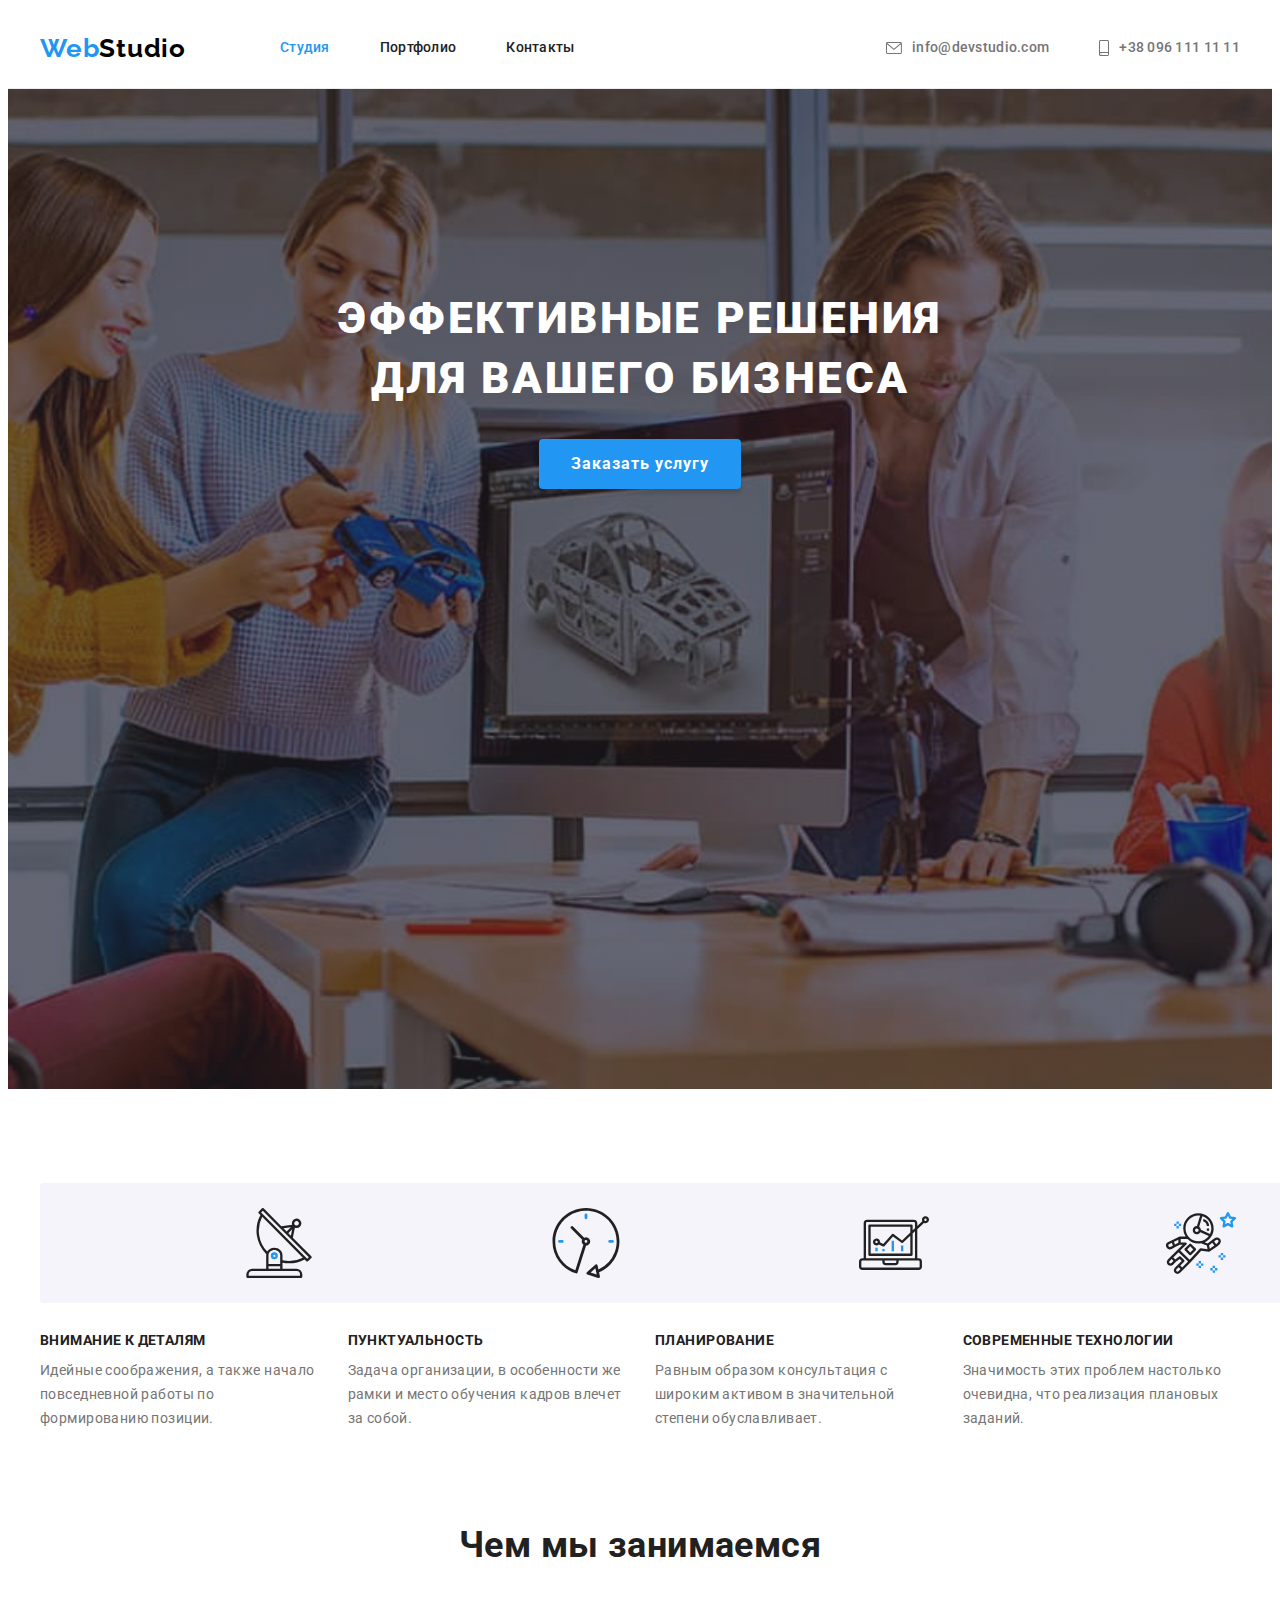
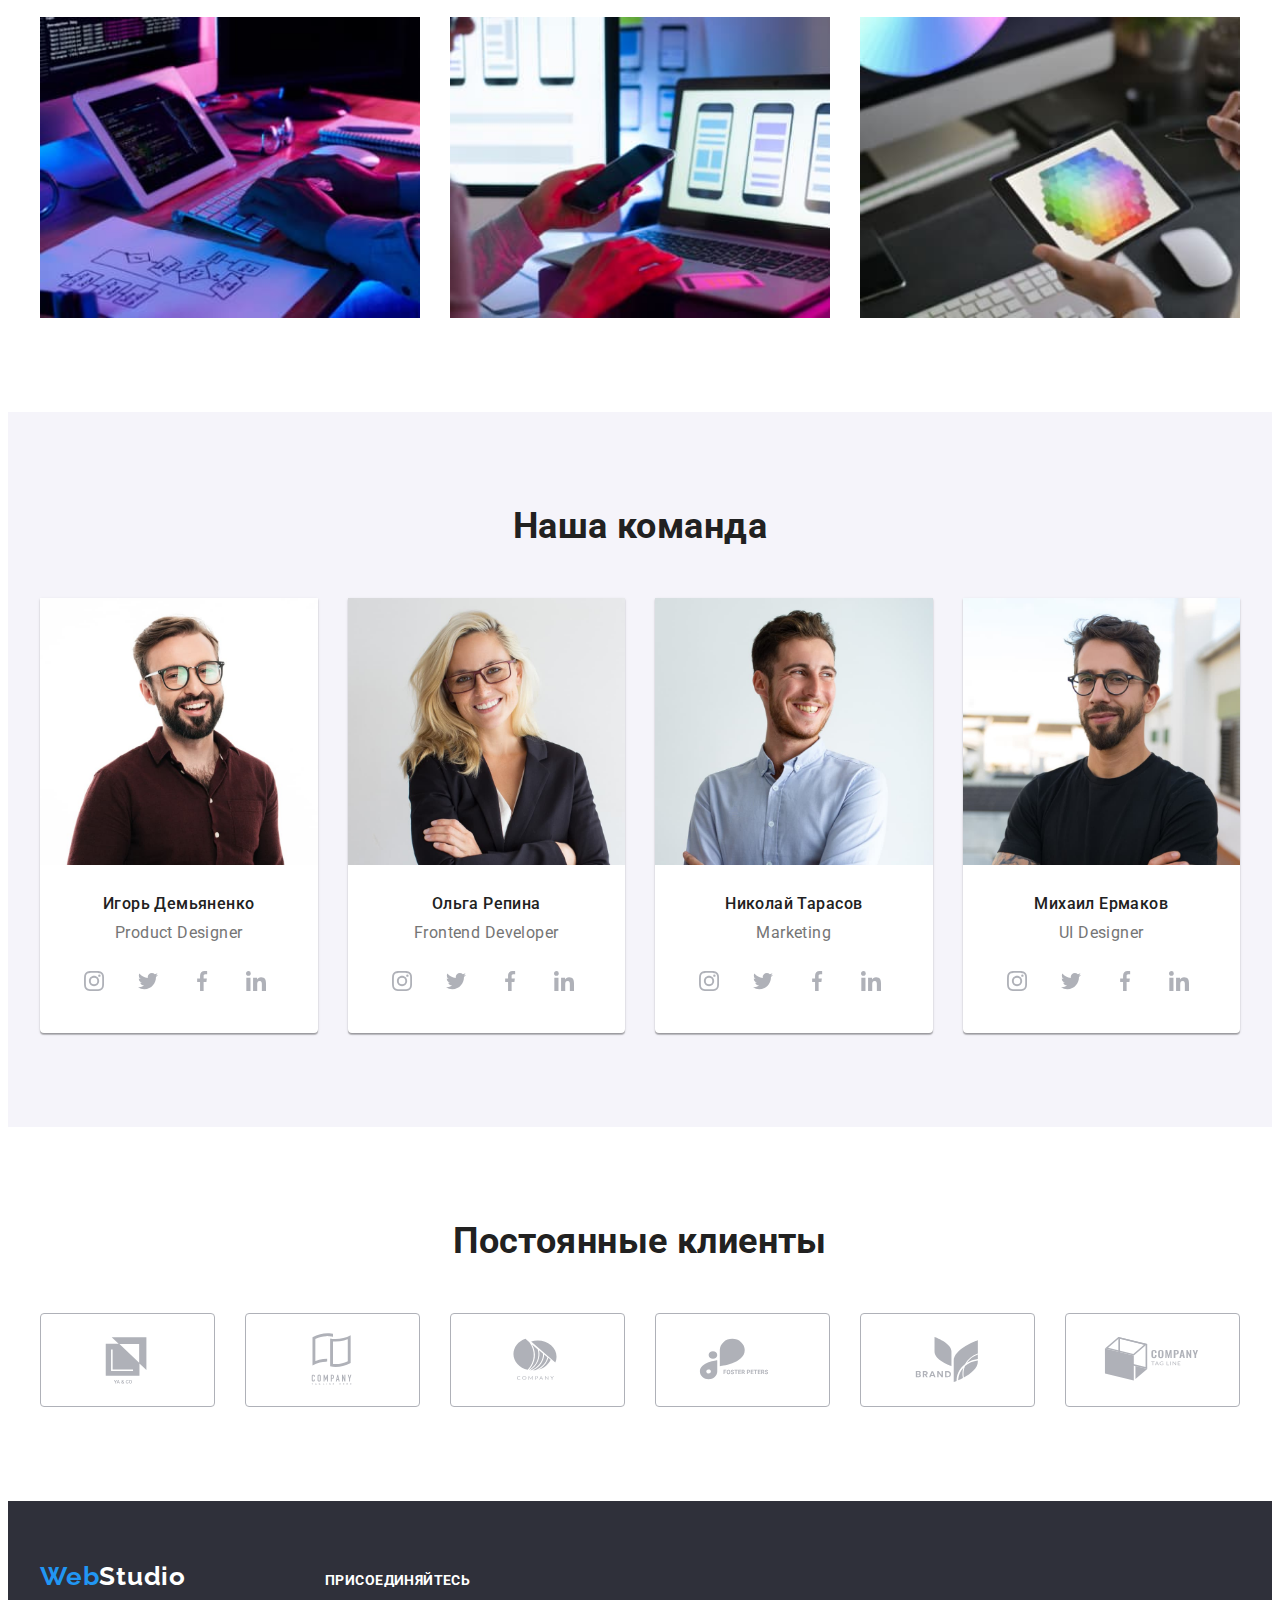
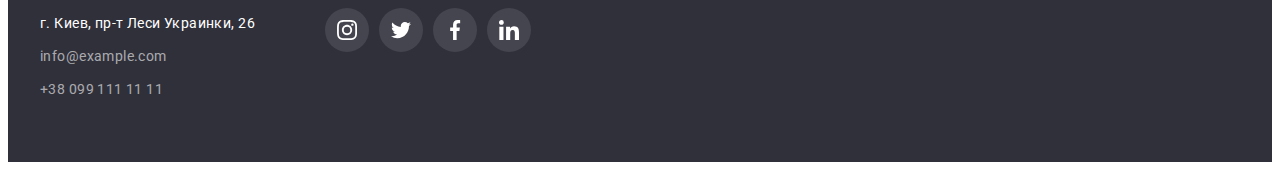
==== index.html @ f83ecda8 "Added files from previous hw" ====
<!DOCTYPE html>
<html lang="ru">
<head>
    <meta charset="UTF-8">
    <meta http-equiv="X-UA-Compatible" content="IE=edge">
    <meta name="viewport" content="width=device-width, initial-scale=1.0">
    <title>Studio</title>
    <link rel="preconnect" href="https://fonts.googleapis.com">
    <link rel="preconnect" href="https://fonts.gstatic.com" crossorigin>
    <link href="https://fonts.googleapis.com/css2?family=Raleway:wght@700&family=Roboto:wght@400;500;700;900&display=swap"
        rel="stylesheet">
    <link rel="stylesheet" href="https://cdnjs.cloudflare.com/ajax/libs/modern-normalize/1.1.0/modern-normalize.min.css"
        integrity="sha512-wpPYUAdjBVSE4KJnH1VR1HeZfpl1ub8YT/NKx4PuQ5NmX2tKuGu6U/JRp5y+Y8XG2tV+wKQpNHVUX03MfMFn9Q=="
        crossorigin="anonymous" referrerpolicy="no-referrer" />
    <link rel="stylesheet" href="./css/styles.css">
</head>
<body>
    <!--Header-->
    <header class="header">
        <div class="container header-container">
            <nav class="navigation">
                <a class="logo link" aria-label="Логотип сайта" href="./index.html" lang="en">Web<span
                        class="logo-header">Studio</span></a>
                <ul class="nav-list list">
                    <li class="nav-list-item"><a class="nav-list-link current link" href="./index.html">Студия</a></li>
                    <li class="nav-list-item"><a class="nav-list-link link" href="./portfolio.html">Портфолио</a></li>
                    <li class="nav-list-item"><a class="nav-list-link link" href="">Контакты</a></li>
                </ul>
            </nav>
            <ul class="contact-list list">
                <li class="contact-list-item"><a class="nav-list-link link" href="mailto:info@devstudio.com">
                    <svg class="icon-envelope" width="16" height="12">
                        <use href="./images/icons/icons.svg#icon-envelope"></use>
                    </svg>
                    info@devstudio.com</a>
                </li>
                <li class="contact-list-item"><a class="nav-list-link link" href="tel:+380961111111">
                    <svg class="icon-smartphone" width="10" height="16">
                        <use href="./images/icons/icons.svg#icon-smartphone"></use>
                    </svg>
                    +38 096 111 11 11</a></li>
            </ul>
        </div>
    </header>

    <!--Main content-->
    <main>
        <!--Hero-->
        
        <section class="hero overlay">
            <div class="container">
                <h1 class="hero-title">Эффективные решения для вашего бизнеса</h1>
                <button class="order-btn" type="button">Заказать услугу</button>
            </div>
            
        </section>
        

        <!--Features-->
        <section class="features section">
            <div class="container">
                <h2 class="visually-hidden">Особенности</h2>
                <ul class="features-list list card-set">
                    <li class="features-list-item card-set-item">
                        <div class="icon-box">
                            <svg class="icon">
                                <use href="./images/icons/icons.svg#icon-antenna"></use>
                            </svg>
                        </div>
                        <h3 class="features-title">Внимание к деталям</h3>
                        <p class="features-description">Идейные соображения, а также начало повседневной работы по формированию позиции.
                        </p>
                    </li>
                    <li class="features-list-item card-set-item">
                        <div class="icon-box">
                            <svg class="icon">
                                <use href="./images/icons/icons.svg#icon-clock"></use>
                            </svg>
                        </div>
                        <h3 class="features-title">Пунктуальность</h3>
                        <p class="features-description">Задача организации, в особенности же рамки и место обучения кадров влечет за
                            собой.</p>
                    </li>
                    <li class="features-list-item card-set-item">
                        <div class="icon-box">
                            <svg class="icon">
                                <use href="./images/icons/icons.svg#icon-diagram"></use>
                            </svg>
                        </div>
                        <h3 class="features-title">Планирование</h3>
                        <p class="features-description">Равным образом консультация с широким активом в значительной степени
                            обуславливает.</p>
                    </li>
                    <li class="features-list-item card-set-item">
                        <div class="icon-box">
                            <svg class="icon">
                                <use href="./images/icons/icons.svg#icon-astronaut"></use>
                            </svg>
                        </div>
                        <h3 class="features-title">Современные технологии</h3>
                        <p class="features-description">Значимость этих проблем настолько очевидна, что реализация плановых заданий.</p>
                    </li>
                </ul>
            </div>
        </section>

        <!--Services-->
        <section class="services section">
            <div class="container">
                <h2 class="section-title">Чем мы занимаемся</h2>
                <ul class="services-list list card-set">
                    <li class="services-list-item card-set-item"><img class="services-img" src="images/pic1.jpg" alt="Вёрстка"
                            width="370" height="294"></li>
                    <li class="services-list-item card-set-item"><img class="services-img" src="images/pic2.jpg"
                            alt="Разработка приложений" width="370" height="294"></li>
                    <li class="services-list-item card-set-item"><img class="services-img" src="images/pic3.jpg" alt="Дизайн"
                            width="370" height="294"></li>
                </ul>
            </div>
        </section>

        <!--Team-->
        <section class="team section">
            <div class="container">
                <h2 class="section-title">Наша команда</h2>
                <ul class="team-list list card-set">
                    <li class="team-list-item card-set-item">
                        <img class="team-member-pic" src="images/team/igor.jpg" alt="Игорь Демьяненко" width="270" height="260">
                        <div class="member-description">
                            <h3 class="team-member-name">Игорь Демьяненко</h3>
                            <p class="team-member-position" lang="en">Product Designer</p>
                            <ul class="social-contacts list">
                                <li class="social-item">
                                    <a class="social-link link" href="#" target="_blank" rel="noopener noreferrer nofollower">
                                        <svg class="social-icon" width="20" height="20">
                                            <use href="./images/icons/icons.svg#icon-instagram"></use>
                                        </svg>
                                    </a>
                                </li>
                                <li class="social-item">
                                    <a class="social-link link" href="#" target="_blank" rel="noopener noreferrer nofollower">
                                        <svg class="social-icon" width="20" height="20">
                                            <use href="./images/icons/icons.svg#icon-twitter"></use>
                                        </svg>
                                    </a>
                                </li>
                                <li class="social-item">
                                    <a class="social-link link" href="#" target="_blank" rel="noopener noreferrer nofollower">
                                        <svg class="social-icon" width="20" height="20">
                                            <use href="./images/icons/icons.svg#icon-facebook"></use>
                                        </svg>
                                    </a>
                                </li>
                                <li class="social-item">
                                    <a class="social-link link" href="#" target="_blank" rel="noopener noreferrer nofollower">
                                        <svg class="social-icon" width="20" height="20">
                                            <use href="./images/icons/icons.svg#icon-linkedin"></use>
                                        </svg>
                                    </a>
                                </li>
                            </ul>
                        </div>
                    </li>
                    <li class="team-list-item card-set-item">
                        <img class="team-member-pic" src="images/team/olga.jpg" alt="Ольга Репина" width="270" height="260">
                        <div class="member-description">
                            <h3 class="team-member-name">Ольга Репина</h3>
                            <p class="team-member-position" lang="en">Frontend Developer</p>
                            <ul class="social-contacts list">
                                <li class="social-item">
                                    <a class="social-link link" href="#" target="_blank" rel="noopener noreferrer nofollower">
                                        <svg class="social-icon" width="20" height="20">
                                            <use href="./images/icons/icons.svg#icon-instagram"></use>
                                        </svg>
                                    </a>
                                </li>
                                <li class="social-item">
                                    <a class="social-link link" href="#" target="_blank" rel="noopener noreferrer nofollower">
                                        <svg class="social-icon" width="20" height="20">
                                            <use href="./images/icons/icons.svg#icon-twitter"></use>
                                        </svg>
                                    </a>
                                </li>
                                <li class="social-item">
                                    <a class="social-link link" href="#" target="_blank" rel="noopener noreferrer nofollower">
                                        <svg class="social-icon" width="20" height="20">
                                            <use href="./images/icons/icons.svg#icon-facebook"></use>
                                        </svg>
                                    </a>
                                </li>
                                <li class="social-item">
                                    <a class="social-link link" href="#" target="_blank" rel="noopener noreferrer nofollower">
                                        <svg class="social-icon" width="20" height="20">
                                            <use href="./images/icons/icons.svg#icon-linkedin"></use>
                                        </svg>
                                    </a>
                                </li>
                            </ul>
                        </div>
                    </li>
                    <li class="team-list-item card-set-item">
                        <img class="team-member-pic" src="images/team/nikolai.jpg" alt="Николай Тарасов" width="270" height="260">
                        <div class="member-description">
                            <h3 class="team-member-name">Николай Тарасов</h3>
                            <p class="team-member-position" lang="en">Marketing</p>
                            <ul class="social-contacts list">
                                <li class="social-item">
                                    <a class="social-link link" href="#" target="_blank" rel="noopener noreferrer nofollower">
                                        <svg class="social-icon" width="20" height="20">
                                            <use href="./images/icons/icons.svg#icon-instagram"></use>
                                        </svg>
                                    </a>
                                </li>
                                <li class="social-item">
                                    <a class="social-link link" href="#" target="_blank" rel="noopener noreferrer nofollower">
                                        <svg class="social-icon" width="20" height="20">
                                            <use href="./images/icons/icons.svg#icon-twitter"></use>
                                        </svg>
                                    </a>
                                </li>
                                <li class="social-item">
                                    <a class="social-link link" href="#" target="_blank" rel="noopener noreferrer nofollower">
                                        <svg class="social-icon" width="20" height="20">
                                            <use href="./images/icons/icons.svg#icon-facebook"></use>
                                        </svg>
                                    </a>
                                </li>
                                <li class="social-item">
                                    <a class="social-link link" href="#" target="_blank" rel="noopener noreferrer nofollower">
                                        <svg class="social-icon" width="20" height="20">
                                            <use href="./images/icons/icons.svg#icon-linkedin"></use>
                                        </svg>
                                    </a>
                                </li>
                            </ul>
                        </div>
                    </li>
                    <li class="team-list-item card-set-item">
                        <img class="team-member-pic" src="images/team/mihail.jpg" alt="Михаил Ермаков" width="270" height="260">
                        <div class="member-description">
                            <h3 class="team-member-name">Михаил Ермаков</h3>
                            <p class="team-member-position" lang="en">UI Designer</p>
                            <ul class="social-contacts list">
                                <li class="social-item">
                                    <a class="social-link link" href="#" target="_blank" rel="noopener noreferrer nofollower">
                                        <svg class="social-icon" width="20" height="20">
                                            <use href="./images/icons/icons.svg#icon-instagram"></use>
                                        </svg>
                                    </a>
                                </li>
                                <li class="social-item">
                                    <a class="social-link link" href="#" target="_blank" rel="noopener noreferrer nofollower">
                                        <svg class="social-icon" width="20" height="20">
                                            <use href="./images/icons/icons.svg#icon-twitter"></use>
                                        </svg>
                                    </a>
                                </li>
                                <li class="social-item">
                                    <a class="social-link link" href="#" target="_blank" rel="noopener noreferrer nofollower">
                                        <svg class="social-icon" width="20" height="20">
                                            <use href="./images/icons/icons.svg#icon-facebook"></use>
                                        </svg>
                                    </a>
                                </li>
                                <li class="social-item">
                                    <a class="social-link link" href="#" target="_blank" rel="noopener noreferrer nofollower">
                                        <svg class="social-icon" width="20" height="20">
                                            <use href="./images/icons/icons.svg#icon-linkedin"></use>
                                        </svg>
                                    </a>
                                </li>
                            </ul>
                        </div>
                    </li>
                </ul>
            </div>
        </section>

        <!--Clients-->
        <section class="clients section">
            <div class="container">
                <h2 class="section-title">Постоянные клиенты</h2>
                <ul class="clients-list list card-set">
                    <li class="clients-item card-set-item">
                        <a class="clients-link link" href="#" target="_blank" rel="noopener noreferrer nofollower">
                            <svg class="clients-logo" width="106" height="60">
                                <use href="./images/icons/icons.svg#icon-logo1"></use>
                            </svg>
                        </a>
                        
                    </li>
                    <li class="clients-item card-set-item">
                        <a class="clients-link link" href="#" target="_blank" rel="noopener noreferrer nofollower">
                            <svg class="clients-logo" width="106" height="60">
                                <use href="./images/icons/icons.svg#icon-logo2"></use>
                            </svg>
                        </a>
                    </li>
                    <li class="clients-item card-set-item">
                        <a class="clients-link link" href="#" target="_blank" rel="noopener noreferrer nofollower">
                            <svg class="clients-logo" width="106" height="60">
                                <use href="./images/icons/icons.svg#icon-logo3"></use>
                            </svg>
                        </a>
                    </li>
                    <li class="clients-item card-set-item">
                        <a class="clients-link link" href="#" target="_blank" rel="noopener noreferrer nofollower">
                            <svg class="clients-logo" width="106" height="60">
                                <use href="./images/icons/icons.svg#icon-logo4"></use>
                            </svg>
                        </a>
                    </li>
                    <li class="clients-item card-set-item">
                        <a class="clients-link link" href="#" target="_blank" rel="noopener noreferrer nofollower">
                            <svg class="clients-logo" width="106" height="60">
                                <use href="./images/icons/icons.svg#icon-logo5"></use>
                            </svg>
                        </a>
                    </li>
                    <li class="clients-item card-set-item">
                        <a class="clients-link link" href="#" target="_blank" rel="noopener noreferrer nofollower">
                            <svg class="clients-logo" width="106" height="60">
                                <use href="./images/icons/icons.svg#icon-logo6"></use>
                            </svg>
                        </a>
                    </li>             
                </ul>
            </div>
        </section>
    </main>

    <!--Footer-->
    <footer class="footer">
        <div class="container footer-container">
            <div class="address-wrapper">
                <a class="logo link" aria-label="Логотип сайта" href="./index.html" lang="en">Web<span
                        class="logo-footer">Studio</span></a>
                <address class="footer-address">
                    <ul class="footer-address-list list">
                        <li class="footer-address-list-item"><a class="address-link link" href="https://goo.gl/maps/p3dawPwku5fpeWN66"
                                target="_blank" rel="noopener noreferrer">г. Киев, пр-т Леси Украинки, 26</a></li>
                        <li class="footer-address-list-item"><a class="address-link link"
                                href="mailto:info@example.com">info@example.com</a></li>
                        <li class="footer-address-list-item"><a class="address-link link" href="tel:+380991111111">+38 099 111 11 11</a>
                        </li>
                    </ul>
                </address>
            </div>
            <div class="join-us-wrapper">
                <h3 class="join-us-title">Присоединяйтесь</h3>
                <ul class="social-contacts list">
                    <li class="social-item">
                        <a class="social-link link" href="#" target="_blank" rel="noopener noreferrer nofollower">
                            <svg class="social-icon" width="20" height="20">
                                <use href="./images/icons/icons.svg#icon-instagram"></use>
                            </svg>
                        </a>
                    </li>
                    <li class="social-item">
                        <a class="social-link link" href="#" target="_blank" rel="noopener noreferrer nofollower">
                            <svg class="social-icon" width="20" height="20">
                                <use href="./images/icons/icons.svg#icon-twitter"></use>
                            </svg>
                        </a>
                    </li>
                    <li class="social-item">
                        <a class="social-link link" href="#" target="_blank" rel="noopener noreferrer nofollower">
                            <svg class="social-icon" width="20" height="20">
                                <use href="./images/icons/icons.svg#icon-facebook"></use>
                            </svg>
                        </a>
                    </li>
                    <li class="social-item">
                        <a class="social-link link" href="#" target="_blank" rel="noopener noreferrer nofollower">
                            <svg class="social-icon" width="20" height="20">
                                <use href="./images/icons/icons.svg#icon-linkedin"></use>
                            </svg>
                        </a>
                    </li>
                </ul>
            </div>
        </div>
    </footer>
</body>
</html>
---- css/styles.css ----
:root {
  --primaty-font-famaly: Roboto, sans-serif;
  --logo-font-family: Raleway, sans-serif;
  --accent-color: #2196f3;
  --primary-font-color: #757575;
  --titles-font-color: #212121;
  --font-color-dark-background: #ffffff;
  --font-color-dark-background-opacity: rgba(255, 255, 255, 0.6);
  --base-logo-color: #000000;
  --dark-background: #2f303a;
  --light-background: #f5f4fa;
  --order-button-hover-color: #188ce8;
  --portfolio-stroke-color: #eeeeee;
  --team-cards-background-color: #ffffff;
  --header-underline-color: #ececec;
  --team-member-card-shadow: 0px 1px 3px rgba(0, 0, 0, 0.12), 0px 1px 1px rgba(0, 0, 0, 0.14),
    0px 2px 1px rgba(0, 0, 0, 0.2);

  --card-item: 3;
  --card-gap: 30px;

  --social-icons: #afb1b8;
  --client-icons: #afb1b8;
  --social-icons-hover-light: #ffffff;

  --portfolio-card-hover-shadow: 0px 1px 1px rgba(0, 0, 0, 0.12), 0px 4px 4px rgba(0, 0, 0, 0.06),
    1px 4px 6px rgba(0, 0, 0, 0.16);
}

body {
  font-family: var(--primaty-font-famaly);
  color: var(--primary-font-color);
  font-size: 14px;
  line-height: 1.71;
  letter-spacing: 0.03em;
}

h1,
h2,
h3,
h4,
h5,
h6,
p {
  margin-top: 0;
  margin-bottom: 0;
}

ul,
ol {
  margin-top: 0;
  margin-bottom: 0;
  padding-left: 0;
}

img {
  display: block;
  width: 100%;
  height: auto;
}

.list {
  list-style-type: none;
}

.link {
  text-decoration: none;
  color: inherit;
}

.address {
  font-style: none;
}

/* COMPONENTS */

/*Container */
.container {
  width: 1200px;
  padding-left: 15px;
  padding-right: 15px;
  margin-left: auto;
  margin-right: auto;
}

/* Logo */
.logo {
  font-family: var(--logo-font-family);
  font-weight: 700;
  font-size: 26px;
  line-height: 1.19;
  letter-spacing: 0.03em;
  color: var(--accent-color);
}

.logo-header {
  color: var(--base-logo-color);
}

.logo-footer {
  color: var(--font-color-dark-background);
}

/* Section titles */

.section-title {
  font-size: 36px;
  line-height: 1.16;
  text-align: center;
  margin-bottom: 50px;

  color: var(--titles-font-color);
}

.section {
  padding-top: 94px;
  padding-bottom: 94px;
}

.card-set {
  display: flex;
  flex-wrap: wrap;
  margin-left: calc(var(--card-gap) * -1);
  margin-top: calc(var(--card-gap) * -1);
}

.card-set-item {
  flex-basis: calc(100% / var(--card-item) - var(--card-gap));
  margin-left: var(--card-gap);
  margin-top: var(--card-gap);
}

/* ===========START MAIN PAGE=========== */
/* Header */

.header {
  border-bottom: 1px solid var(--header-underline-color);
}

.header-container {
  justify-content: space-between;
}

.header-container,
.navigation {
  display: flex;
  align-items: center;
}

.header .logo {
  margin-right: 94px;
}

.nav-list {
  display: flex;
  color: var(--titles-font-color);
}

.nav-list-item:not(:last-child) {
  margin-right: 50px;
}

.contact-list {
  display: flex;
}

.contact-list-item:not(:last-child) {
  margin-right: 50px;
}

.nav-list-link {
  display: flex;
  align-items: center;
  padding-top: 32px;
  padding-bottom: 32px;
  font-weight: 500;
  font-size: 14px;
  line-height: 1.14;
  letter-spacing: 0.02em;
}

.nav-list-link:hover,
.nav-list-link:focus,
.current {
  color: var(--accent-color);
}

.icon-envelope,
.icon-smartphone {
  margin-right: 10px;
  fill: currentColor;
}

/* Hero */
.hero {
  padding-top: 200px;
  padding-bottom: 200px;
  background-color: var(--dark-background);
  text-align: center;
}

.overlay {
  max-width: 1600px;
  min-height: 600px;
  margin-right: auto;
  margin-left: auto;
  background-image: linear-gradient(rgba(47, 48, 58, 0.4), rgba(47, 48, 58, 0.4)),
    url(../images/hero/bg.jpg);
  background-repeat: no-repeat;
  background-size: cover;
  background-position: center;
}

.hero-title {
  margin-left: auto;
  margin-right: auto;
  max-width: 700px;
  font-weight: 900;
  font-size: 44px;
  line-height: 1.36;
  letter-spacing: 0.06em;
  text-transform: uppercase;
  margin-bottom: 30px;
  color: var(--font-color-dark-background);
}

.order-btn {
  padding: 10px 32px;
  border: none;
  font-family: inherit;
  font-weight: 700;
  font-size: 16px;
  line-height: 1.87;
  letter-spacing: 0.06em;
  cursor: pointer;
  box-shadow: 0px 4px 4px rgba(0, 0, 0, 0.15);
  border-radius: 4px;

  color: var(--font-color-dark-background);
  background-color: var(--accent-color);
}

.order-btn:hover,
.order-btn:focus {
  background-color: var(--order-button-hover-color);
}

/* Features */

.features {
  padding-bottom: 47px;
}

.visually-hidden {
  position: absolute;
  width: 1px;
  height: 1px;
  margin: -1px;
  padding: 0;
  overflow: hidden;
  border: 0;
  clip: rect(0 0 0 0);
}

.icon-box {
  display: flex;
  justify-content: center;
  align-items: center;
  width: 100%;
  padding: 25px 100px;
  margin-bottom: 30px;
  background-color: var(--light-background);
  border-radius: 4px;
}

.icon {
  width: 70px;
  height: 70px;
}

.features-title {
  margin-bottom: 10px;
  font-size: 14px;
  line-height: 1.14;
  text-transform: uppercase;

  color: var(--titles-font-color);
}

.features-list {
  --card-item: 4;
}

/* Services */

.services {
  padding-top: 47px;
}

/* Team */

.team {
  background-color: var(--light-background);
  --card-item: 4;
}

.team-list-item {
  background-color: var(--team-cards-background-color);
  box-shadow: var(--team-member-card-shadow);
  border-radius: 0px 0px 4px 4px;
}

.team-member-pic {
  margin-bottom: 30px;
}

.team-member-name {
  margin-bottom: 10px;
  font-weight: 500;
  color: var(--titles-font-color);
}

.team-member-position {
  margin-bottom: 16px;
}

.team-member-name,
.team-member-position {
  font-size: 16px;
  line-height: 1.18;
  text-align: center;
}

.member-description {
  padding-left: 32px;
  padding-right: 32px;
  padding-bottom: 30px;
}

.social-link {
  display: flex;
  justify-content: center;
  align-items: center;
  width: 44px;
  height: 44px;
  border-radius: 50%;

  color: var(--social-icons);
}

.social-link:hover,
.social-link:focus {
  background-color: var(--accent-color);
}

.social-icon {
  fill: var(--social-icons);
}

.social-link:hover .social-icon,
.social-link:focus .social-icon {
  fill: var(--social-icons-hover-light);
}

.social-contacts {
  display: flex;
  max-width: 206px;
  align-items: center;
}

.social-item:not(:last-child) {
  margin-right: 10px;
}

/* Clients */

.clients-list {
  --card-item: 6;
  align-items: center;
}

.clients-link {
  display: flex;
  justify-content: center;
  align-items: center;
  padding: 16px;
  border: 1px solid var(--client-icons);
  border-radius: 4px;
}

.clients-logo {
  fill: var(--client-icons);
}

.clients-link:hover,
.clients-link:focus {
  border-color: var(--accent-color);
}

.clients-link:hover .clients-logo,
.clients-link:focus .clients-logo {
  fill: var(--accent-color);
}

/* Footer */

.footer {
  padding-top: 60px;
  padding-bottom: 60px;
  background-color: var(--dark-background);
}

.footer-container {
  display: flex;
  align-items: baseline;
}

.address-wrapper {
  margin-right: 70px;
}

.footer .logo {
  display: block;
  margin-bottom: 20px;
}

.footer-address {
  font-style: inherit;
}

.footer-address-list-item:not(:last-child) {
  margin-bottom: 9px;
}

.address-link {
  color: var(--font-color-dark-background-opacity);
}

.address-link[target='_blank'] {
  color: var(--font-color-dark-background);
}

.address-link:hover,
.address-link:focus {
  color: var(--accent-color);
}

.join-us-title {
  font-size: 14px;
  line-height: 16px;
  letter-spacing: 1.14;
  text-transform: uppercase;
  margin-bottom: 20px;

  color: var(--font-color-dark-background);
}

.footer .social-link {
  color: var(--social-icons-hover-light);
  background-color: rgba(255, 255, 255, 0.1);
}

.footer .social-link:hover,
.footer .social-link:focus {
  background-color: var(--accent-color);
}

.social-icon {
  fill: currentColor;
}
/* ===========END MAIN PAGE=========== */

/* ===========START PORTFOLIO PAGE=========== */

.projects-filter {
  display: flex;
  justify-content: center;
  margin-bottom: 50px;
}

.projects-filter-item:not(:last-child) {
  margin-right: 8px;
}

.filter-btn {
  padding: 6px 22px;
  font-family: inherit;
  font-weight: 500;
  font-size: 16px;
  line-height: 1.62;
  text-align: center;
  letter-spacing: 0.03em;
  cursor: pointer;

  color: var(--titles-font-color);
  background-color: var(--light-background);
  border-radius: 4px;
  border: none;
}

.filter-btn:hover,
.filter-btn:focus,
.active {
  color: var(--font-color-dark-background);
  background-color: var(--accent-color);
}

.card-description {
  padding: 20px 24px;
  border: 1px solid var(--portfolio-stroke-color);
  border-top: transparent;
}

.projects-link {
  display: block;
}

.projects-link:hover,
.projects-link:focus {
  box-shadow: var(--portfolio-card-hover-shadow);
}

.projects-title {
  margin-bottom: 4px;
  font-size: 18px;
  line-height: 2;
  letter-spacing: 0.06em;

  color: var(--titles-font-color);
}

.projects-type {
  font-size: 16px;
  line-height: 1.87;
}
/* ===========END PORTFOLIO PAGE=========== */
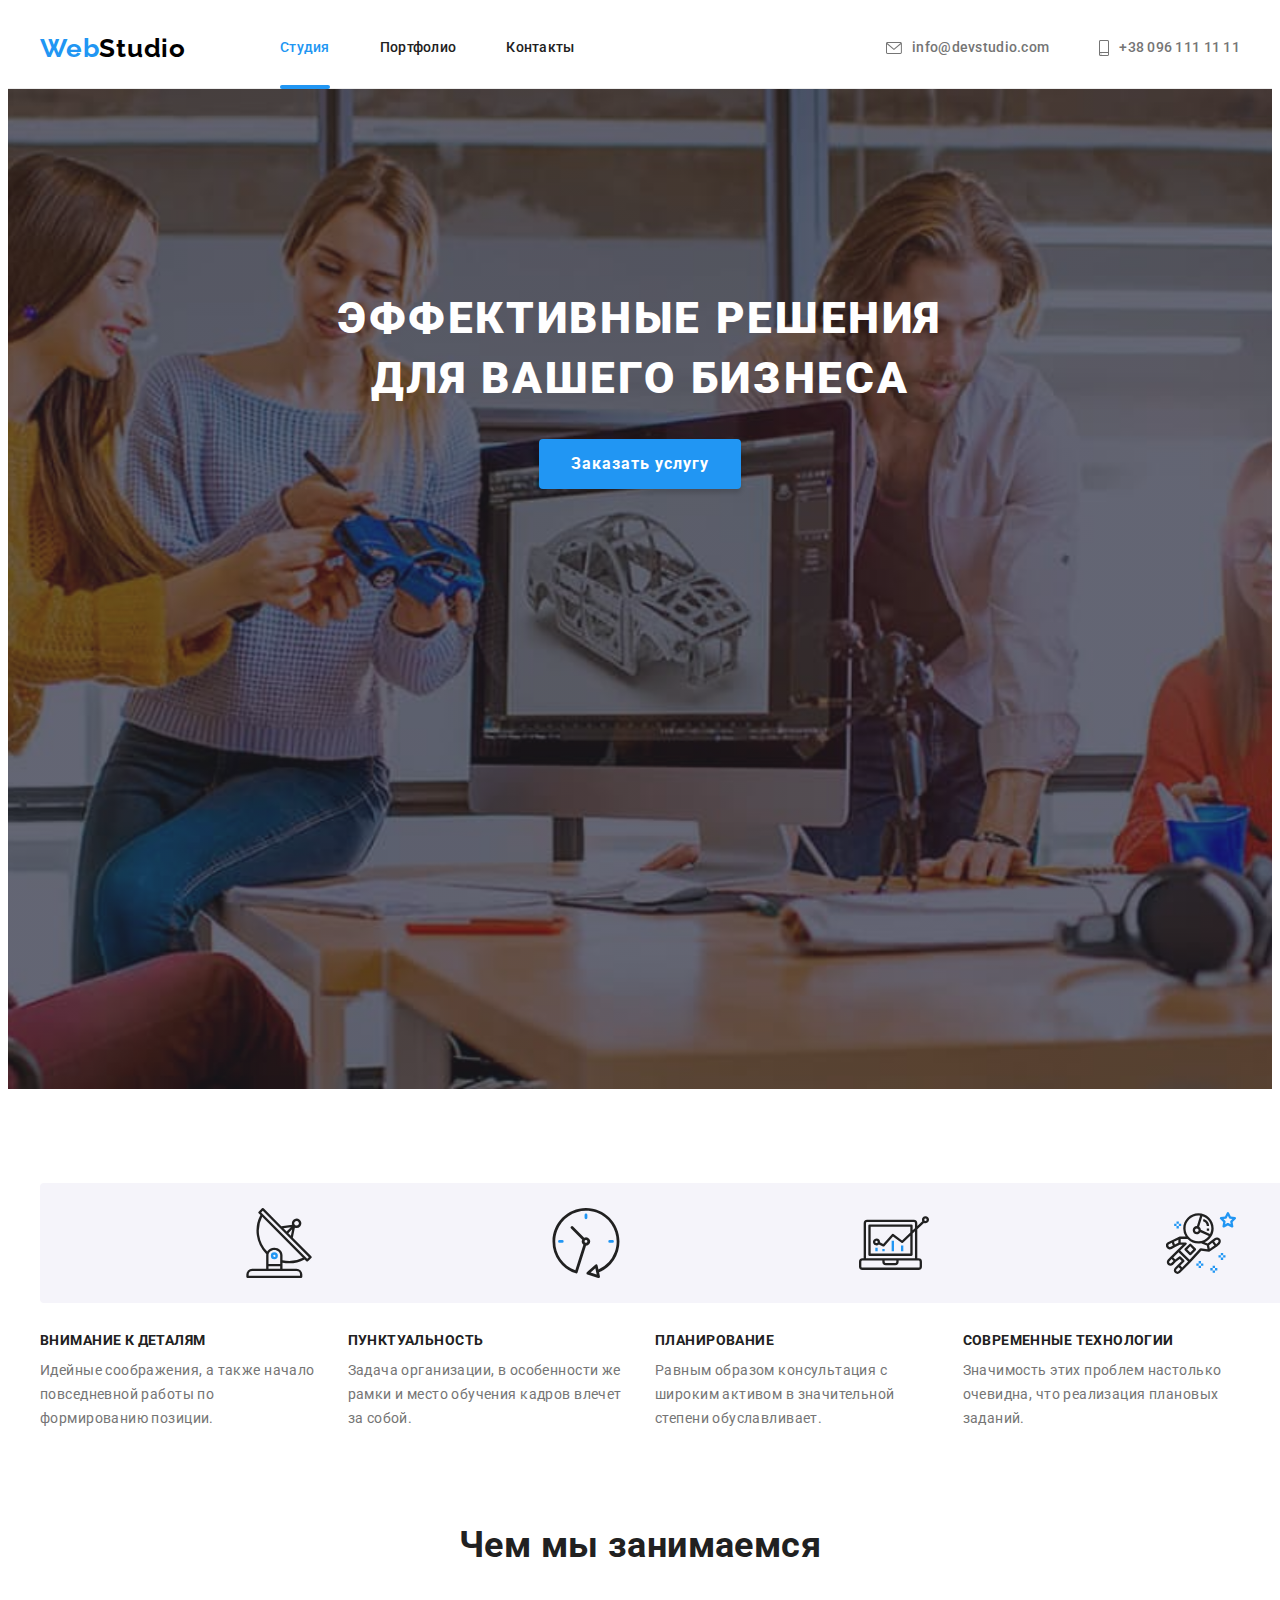
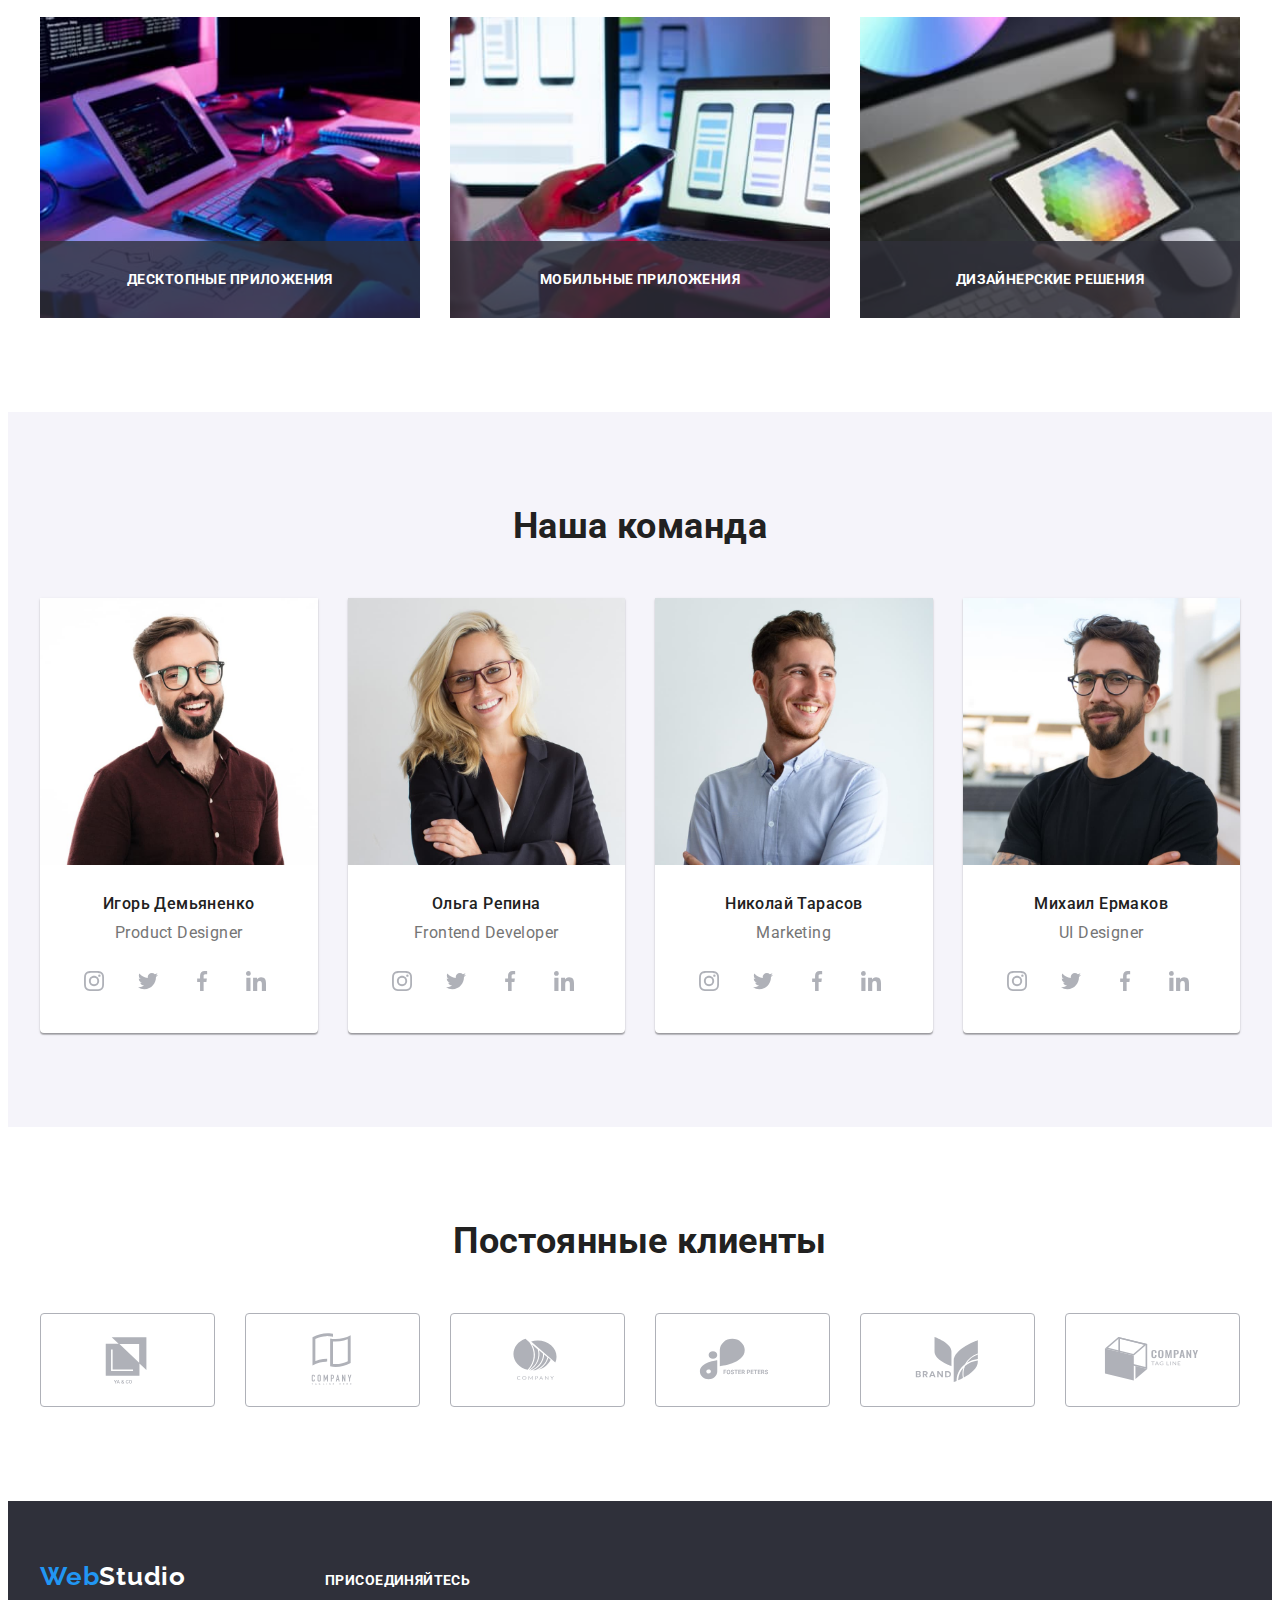
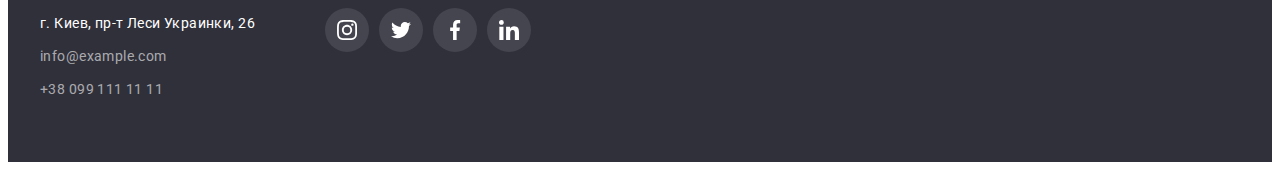
==== commit 817d7d1a: "Added styles for main page" ====
--- a/index.html
+++ b/index.html
@@ -109,12 +109,24 @@
             <div class="container">
                 <h2 class="section-title">Чем мы занимаемся</h2>
                 <ul class="services-list list card-set">
-                    <li class="services-list-item card-set-item"><img class="services-img" src="images/pic1.jpg" alt="Вёрстка"
-                            width="370" height="294"></li>
-                    <li class="services-list-item card-set-item"><img class="services-img" src="images/pic2.jpg"
-                            alt="Разработка приложений" width="370" height="294"></li>
-                    <li class="services-list-item card-set-item"><img class="services-img" src="images/pic3.jpg" alt="Дизайн"
-                            width="370" height="294"></li>
+                    <li class="services-list-item card-set-item">
+                        <div class="service-img-wrapper">
+                            <img class="services-img" src="images/pic1.jpg" alt="Вёрстка" width="370" height="294">
+                            <p class="service-img-text">Десктопные приложения</p>
+                        </div>
+                    </li>
+                    <li class="services-list-item card-set-item">
+                        <div class="service-img-wrapper">
+                            <img class="services-img" src="images/pic2.jpg" alt="Разработка приложений" width="370" height="294">
+                            <p class="service-img-text">Мобильные приложения</p>
+                        </div>
+                    </li>
+                    <li class="services-list-item card-set-item">
+                        <div class="service-img-wrapper">
+                            <img class="services-img" src="images/pic3.jpg" alt="Дизайн" width="370" height="294">
+                            <p class="service-img-text">Дизайнерские решения</p>
+                        </div>
+                    </li>
                 </ul>
             </div>
         </section>
--- a/css/styles.css
+++ b/css/styles.css
@@ -25,6 +25,8 @@
 
   --portfolio-card-hover-shadow: 0px 1px 1px rgba(0, 0, 0, 0.12), 0px 4px 4px rgba(0, 0, 0, 0.06),
     1px 4px 6px rgba(0, 0, 0, 0.16);
+
+  --trans-time-function: cubic-bezier(0.4, 0, 0.2, 1);
 }
 
 body {
@@ -160,6 +162,21 @@
   margin-right: 50px;
 }
 
+.nav-list-link.current {
+  position: relative;
+}
+
+.nav-list-link.current::after {
+  content: '';
+  position: absolute;
+  left: 0px;
+  bottom: -1px;
+  width: 100%;
+  height: 4px;
+  background-color: var(--accent-color);
+  border-radius: 2px;
+}
+
 .contact-list {
   display: flex;
 }
@@ -177,6 +194,8 @@
   font-size: 14px;
   line-height: 1.14;
   letter-spacing: 0.02em;
+
+  transition: color 250ms var(--trans-time-function);
 }
 
 .nav-list-link:hover,
@@ -238,6 +257,8 @@
 
   color: var(--font-color-dark-background);
   background-color: var(--accent-color);
+
+  transition: background-color 250ms var(--trans-time-function);
 }
 
 .order-btn:hover,
@@ -297,6 +318,25 @@
   padding-top: 47px;
 }
 
+.service-img-wrapper {
+  position: relative;
+}
+
+.service-img-text {
+  position: absolute;
+  width: 100%;
+  left: 0px;
+  bottom: 0px;
+  font-weight: 700;
+  text-align: center;
+  text-transform: uppercase;
+  padding-top: 27px;
+  padding-bottom: 27px;
+
+  color: var(--font-color-dark-background);
+  background-color: rgba(47, 48, 58, 0.8);
+}
+
 /* Team */
 
 .team {
@@ -346,6 +386,7 @@
   border-radius: 50%;
 
   color: var(--social-icons);
+  transition: background-color 250ms var(--trans-time-function);
 }
 
 .social-link:hover,
@@ -355,6 +396,8 @@
 
 .social-icon {
   fill: var(--social-icons);
+
+  transition: fill 250ms var(--trans-time-function);
 }
 
 .social-link:hover .social-icon,
@@ -386,10 +429,14 @@
   padding: 16px;
   border: 1px solid var(--client-icons);
   border-radius: 4px;
+
+  transition: border-color 250ms var(--trans-time-function);
 }
 
 .clients-logo {
   fill: var(--client-icons);
+
+  transition: fill 250ms var(--trans-time-function);
 }
 
 .clients-link:hover,
@@ -434,6 +481,8 @@
 
 .address-link {
   color: var(--font-color-dark-background-opacity);
+
+  transition: color 250ms var(--trans-time-function);
 }
 
 .address-link[target='_blank'] {
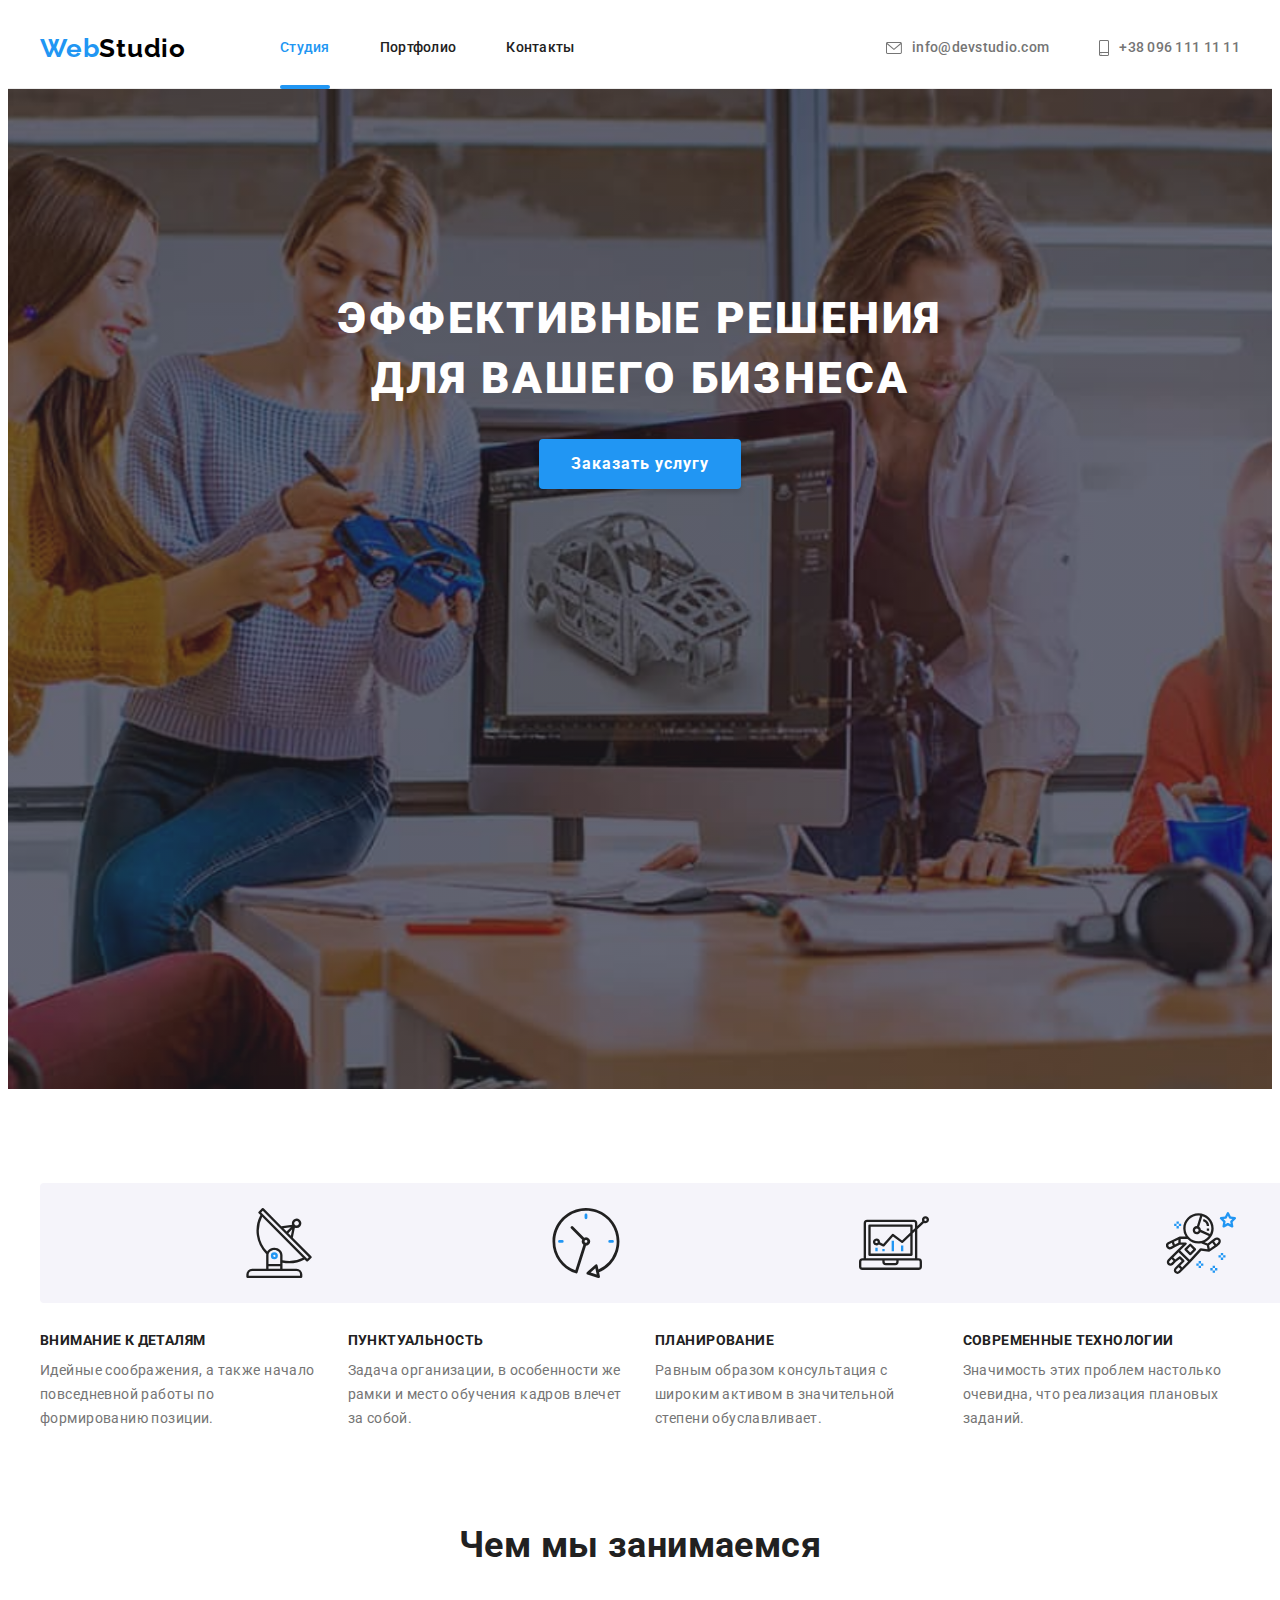
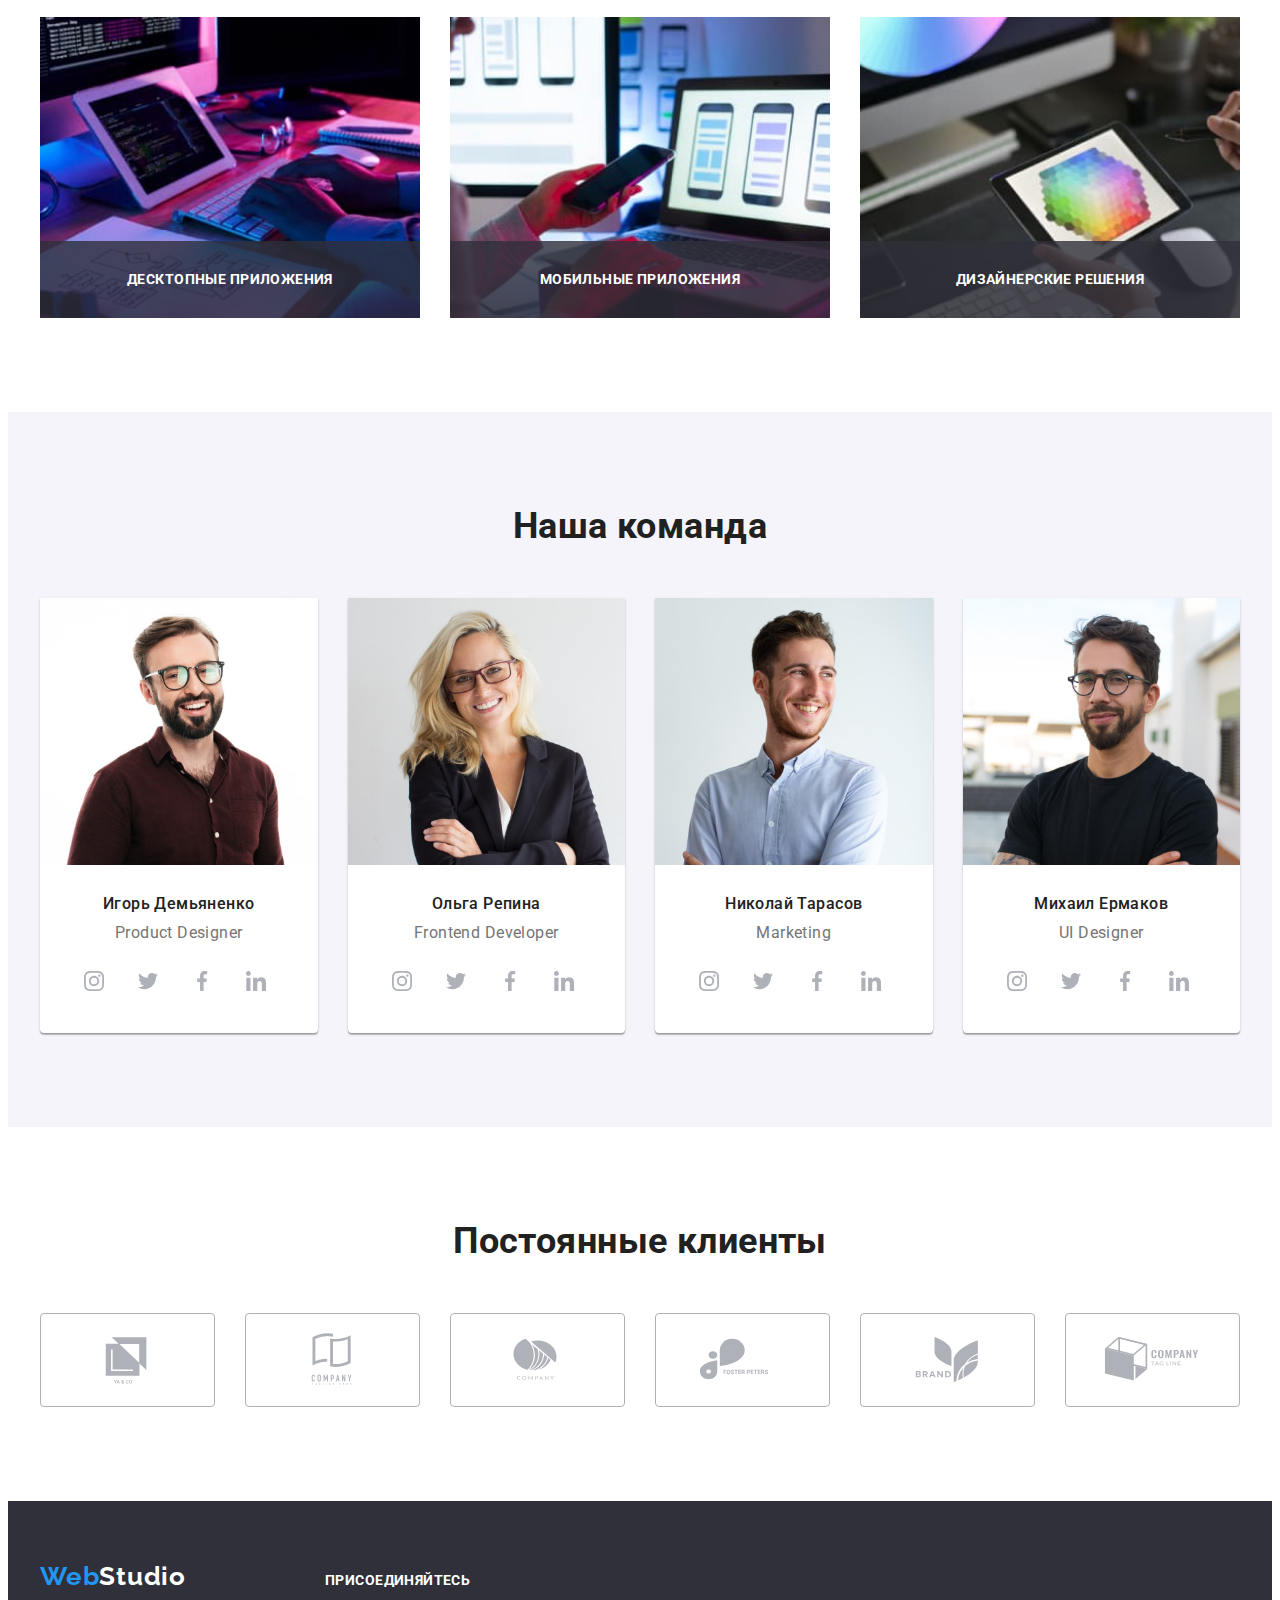
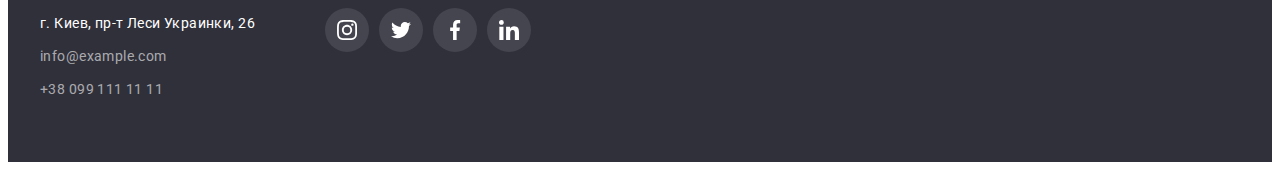
==== commit ba4769e9: "Added modal" ====
--- a/index.html
+++ b/index.html
@@ -50,7 +50,7 @@
         <section class="hero overlay">
             <div class="container">
                 <h1 class="hero-title">Эффективные решения для вашего бизнеса</h1>
-                <button class="order-btn" type="button">Заказать услугу</button>
+                <button class="order-btn" data-modal-open type="button">Заказать услугу</button>
             </div>
             
         </section>
@@ -393,5 +393,17 @@
             </div>
         </div>
     </footer>
+
+    <div class="backdrop is-hidden" data-modal>
+        <div class="modal">
+            <button type="button" class="modal-close-button" data-modal-close>
+                <svg class="modal-close-icon" width="18" height="18">
+                    <use href="./images/icons/icons.svg#icon-close"></use>
+                </svg>
+            </button>
+        </div>
+    </div>
+
+    <script src="./js/modal.js"></script>
 </body>
 </html>--- a/css/styles.css
+++ b/css/styles.css
@@ -266,6 +266,57 @@
   background-color: var(--order-button-hover-color);
 }
 
+.backdrop {
+  position: fixed;
+  width: 100vw;
+  height: 100vh;
+  top: 0px;
+  left: 0px;
+  background-color: rgba(0, 0, 0, 0.2);
+
+  transition: opacity 300ms ease, visibility 300ms ease;
+}
+
+.backdrop.is-hidden {
+  visibility: hidden;
+  opacity: 0;
+  pointer-events: none;
+}
+
+.modal {
+  position: absolute;
+  top: 50%;
+  left: 50%;
+  transform: translate(-50%, -50%) scale(1);
+  width: 528px;
+  height: 580px;
+  background-color: var(--team-cards-background-color);
+  box-shadow: 0px 1px 3px rgba(0, 0, 0, 0.12), 0px 1px 1px rgba(0, 0, 0, 0.14),
+    0px 2px 1px rgba(0, 0, 0, 0.2);
+
+  transition: transform 300ms ease;
+}
+
+.backdrop.is-hidden .modal {
+  transform: translate(-50%, -50%) scale(0.9);
+}
+
+.modal-close-button {
+  position: absolute;
+  top: 8px;
+  right: 8px;
+  width: 30px;
+  height: 30px;
+  display: flex;
+  justify-content: center;
+  align-items: center;
+  border-radius: 50%;
+  border: 1px solid rgba(0, 0, 0, 0.1);
+  background-color: transparent;
+  padding: 0px;
+  cursor: pointer;
+}
+
 /* Features */
 
 .features {
@@ -545,6 +596,9 @@
   background-color: var(--light-background);
   border-radius: 4px;
   border: none;
+
+  transition: color 250ms var(--trans-time-function),
+    background-color 250ms var(--trans-time-function), box-shadow 250ms var(--trans-time-function);
 }
 
 .filter-btn:hover,
@@ -552,6 +606,8 @@
 .active {
   color: var(--font-color-dark-background);
   background-color: var(--accent-color);
+  box-shadow: 0px 3px 1px rgba(0, 0, 0, 0.1), 0px 1px 2px rgba(0, 0, 0, 0.08),
+    0px 2px 2px rgba(0, 0, 0, 0.12);
 }
 
 .card-description {
@@ -562,11 +618,40 @@
 
 .projects-link {
   display: block;
+
+  transition: box-shadow 250ms var(--trans-time-function);
 }
 
 .projects-link:hover,
 .projects-link:focus {
   box-shadow: var(--portfolio-card-hover-shadow);
+}
+
+.projects-img-wrapper {
+  position: relative;
+  overflow: hidden;
+}
+
+.projects-img-overlay {
+  position: absolute;
+  top: 0px;
+  left: 0px;
+  width: 100%;
+  height: 100%;
+  font-size: 18px;
+  line-height: 1.56;
+  padding: 63px 24px;
+  color: var(--font-color-dark-background);
+  background-color: rgba(33, 150, 243, 0.9);
+
+  transform: translateY(100%);
+
+  transition: transform 250ms var(--trans-time-function);
+}
+
+.projects-link:hover .projects-img-overlay,
+.projects-link:focus .projects-img-overlay {
+  transform: translateY(0);
 }
 
 .projects-title {
